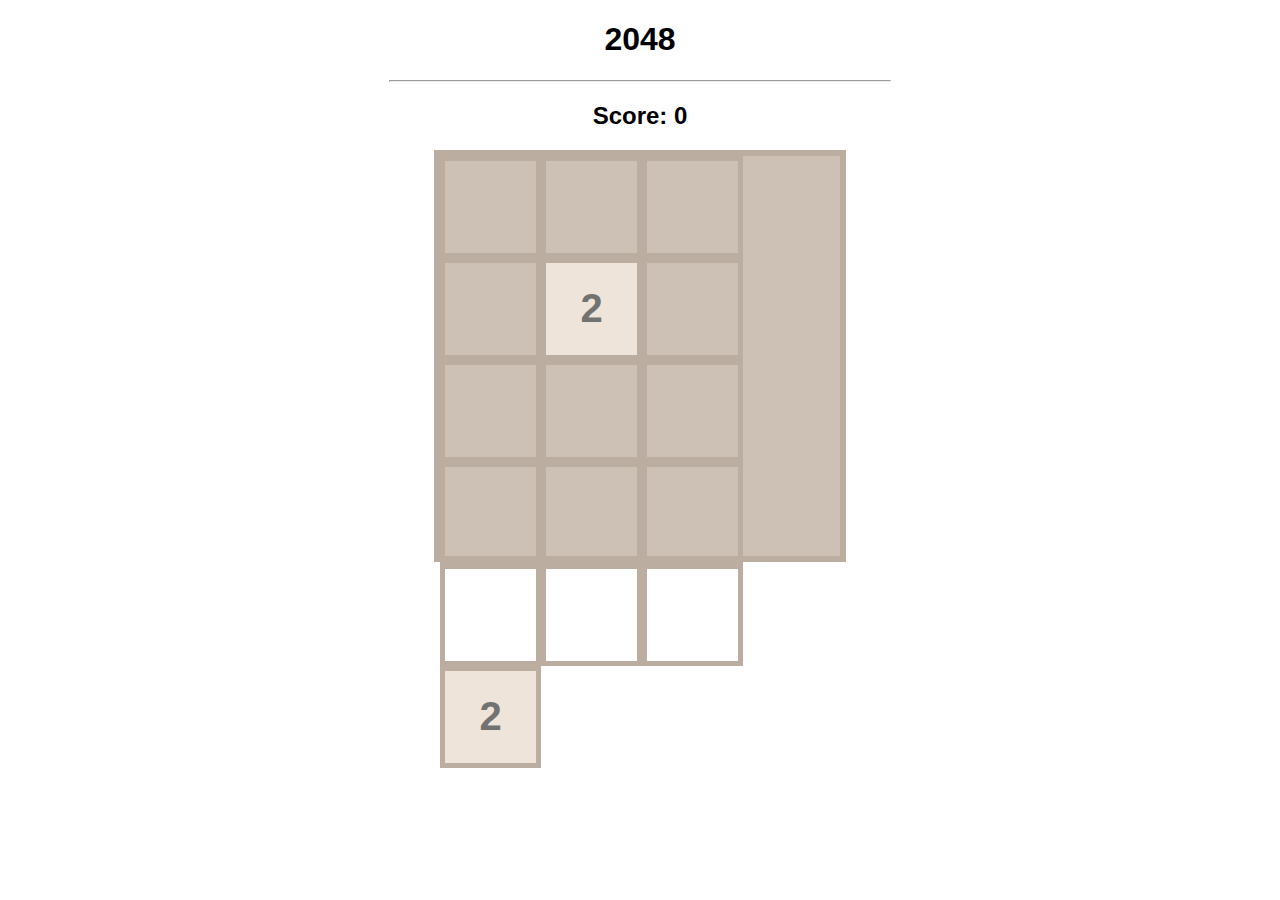
==== 2048/2048.html @ 32591ed4 "2048 complete" ====
<!DOCTYPE html>
<html>
  <head>
    <meta charset="UTF-8" />
    <meta name="viewport" content="width=device-width, initial-scale:1.0" />
    <title>2048</title>
    <link rel="stylesheet" href="2048.css" />
    <script src="2048.js"></script>
  </head>

  <body>
    <h1>2048</h1>
    <hr />
    <h2>Score: <span id="score">0</span></h2>
    <div id="board"></div>
  </body>
</html>
---- 2048/2048.css ----
body {
  font-family: Arial, Helvetica, sans-serif;
  text-align: center;
}

hr {
  width: 500px;
}

#board {
  width: 400px;
  height: 400px;

  background-color: #cdc1b5;
  border: 6px solid #bbada0;

  margin: 0 auto;
  display: flex;
  flex-wrap: wrap;
}

.tile {
  width: 91px;
  height: 92px;
  border: 5px solid #bbada0;

  font-size: 40px;
  font-weight: bold;
  display: flex;
  justify-content: center;
  align-items: center;
}

.x2 {
  background-color: #eee4da;
  color: #727371;
}

.x4 {
  background-color: #ece0ca;
  color: #727371;
}

.x8 {
  background-color: #f4b17a;
  color: white;
}

.x16 {
  background-color: #f59575;
  color: white;
}

.x32 {
  background-color: #f57c5f;
  color: white;
}

.x64 {
  background-color: #f65d3b;
  color: white;
}

.x128 {
  background-color: #edce71;
  color: white;
}

.x256 {
  background-color: #edcc63;
  color: white;
}

.x512 {
  background-color: #edc651;
  color: white;
}

.x1024 {
  background-color: #eec744;
  color: white;
}

.x2048 {
  background-color: #ecc230;
  color: white;
}

.x4096 {
  background-color: #fe3d3d;
  color: white;
}

.x8192 {
  background-color: #ff2020;
  color: white;
}
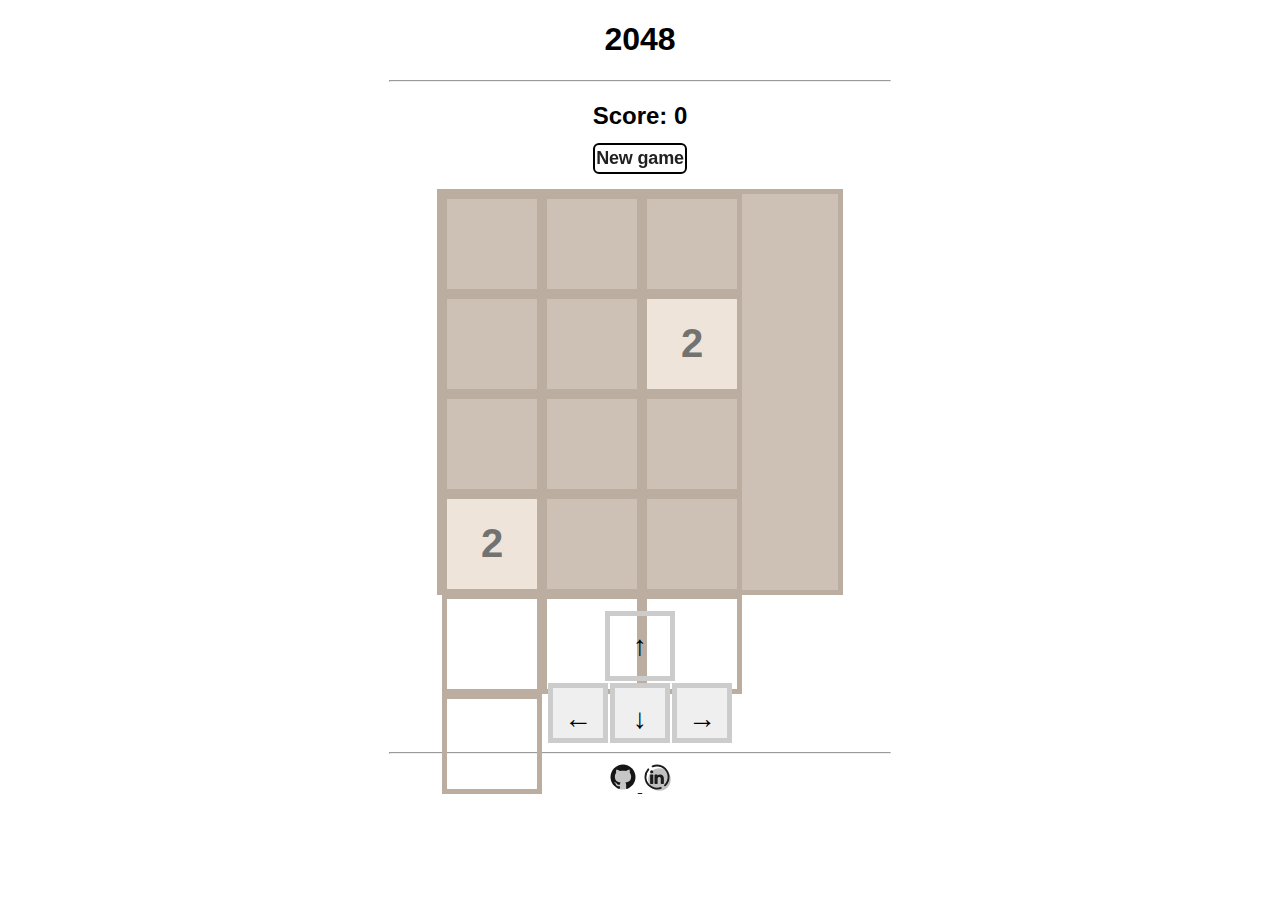
==== commit 18869d03: "modified:   2048/2048.css 	modified:   2048/2048.html 	modified:   2048/2048.js 	new file:   2048/ic" ====
--- a/2048/2048.html
+++ b/2048/2048.html
@@ -9,9 +9,30 @@
   </head>
 
   <body>
-    <h1>2048</h1>
+    <h1 class="anim1">2048</h1>
     <hr />
-    <h2>Score: <span id="score">0</span></h2>
+    <div>
+      <h2 class="anim1">Score: <span id="score">0</span></h2>
+      <button role="button" class="button-80">New game</button>
+    </div>
     <div id="board"></div>
+    <div class="container-arrows container-margin-top">
+      <div class="arrow-key up" id="arrow-up"></div>
+    </div>
+    <div class="container-arrows">
+      <button class="arrow-key left" id="arrow-left">
+      <button class="arrow-key down" id="arrow-down">
+      <button class="arrow-key right" id="arrow-right">
+    </div>
+    <footer>
+      <hr/>
+      <a href="https://github.com/EZDAMIR"
+        ><img src="icons/icon-github.svg" alt="github" class="ico github" />
+      </a>
+      <a
+        href="https://www.linkedin.com/in/%D0%B4%D0%B0%D0%BC%D0%B8%D1%80-%D1%88%D1%83%D0%B9%D1%82%D0%B8%D0%BD%D0%BE%D0%B2-3a4771290"
+        ><img src="icons/icon-linkedin.svg" alt="linkedin" class="ico linkedin"
+      /></a>
+    </footer>
   </body>
 </html>
--- a/2048/2048.css
+++ b/2048/2048.css
@@ -8,20 +8,129 @@
 }
 
 #board {
-  width: 400px;
-  height: 400px;
+  width: 396px;
+  height: 396px;
 
   background-color: #cdc1b5;
-  border: 6px solid #bbada0;
+  border: 5px solid #bbada0;
 
   margin: 0 auto;
   display: flex;
   flex-wrap: wrap;
 }
 
+.container-arrows {
+  display: flex;
+  justify-content: center;
+  align-items: center;
+}
+
+.container-margin-top {
+  margin-top: 15px;
+}
+
+.container-margin-bottom {
+  margin-bottom: 15px;
+}
+
+.anim1:hover {
+  transform: scale(1.1);
+  transition: transform 0.5s ease;
+}
+
+.github {
+  filter: grayscale(100%);
+  transition: filter 0.3s ease;
+}
+.github:not(:disabled):hover {
+  filter: none;
+}
+
+.linkedin {
+  filter: grayscale(100%);
+  transition: filter 0.3s ease;
+}
+
+.linkedin:not(:disabled):hover {
+  filter: none;
+}
+.ico {
+  width: 30px;
+  height: 30px;
+}
+
+.ico:hover {
+  transform: scale(1.15);
+  transition: transform 0.5s ease;
+}
+
+/* CSS */
+.button-80 {
+  background: #fff;
+  backface-visibility: hidden;
+  border-radius: 0.375rem;
+  border-style: solid;
+  border-width: 0.125rem;
+  box-sizing: border-box;
+  color: #212121;
+  cursor: pointer;
+  display: inline-block;
+  font-family: Circular, Helvetica, sans-serif;
+  font-size: 1.125rem;
+  font-weight: 700;
+  letter-spacing: -0.01em;
+  line-height: 1.3;
+  padding: 0.875rem 1.125rem;
+  position: relative;
+  text-align: left;
+  text-decoration: none;
+  transform: translateZ(0) scale(1);
+  transition: transform 0.2s;
+  user-select: none;
+  -webkit-user-select: none;
+  touch-action: manipulation;
+  margin-bottom: 15px;
+  margin-top: -10px;
+  padding: 0.1rem 0.1rem;
+}
+
+.button-80:not(:disabled):hover {
+  transform: scale(1.05);
+}
+
+.button-80:not(:disabled):hover:active {
+  transform: scale(1.05) translateY(0.125rem);
+}
+
+.button-80:focus {
+  outline: 0 solid transparent;
+}
+
+.button-80:focus:before {
+  content: "";
+  left: calc(-1 * 0.375rem);
+  pointer-events: none;
+  position: absolute;
+  top: calc(-1 * 0.375rem);
+  transition: border-radius;
+  user-select: none;
+}
+
+.button-80:focus:not(:focus-visible) {
+  outline: 0 solid transparent;
+}
+
+.button-80:focus:not(:focus-visible):before {
+  border-width: 0;
+}
+
+.button-80:not(:disabled):active {
+  transform: translateY(0.125rem);
+}
+
 .tile {
-  width: 91px;
-  height: 92px;
+  width: 90px;
+  height: 90px;
   border: 5px solid #bbada0;
 
   font-size: 40px;
@@ -29,69 +138,236 @@
   display: flex;
   justify-content: center;
   align-items: center;
+
+  transition: top 0.3s ease, left 0.3s ease;
+}
+
+.tile:not(:disabled):hover {
+  transform: scale(1.1);
+}
+
+.arrow-key {
+  width: 60px;
+  height: 60px;
+  border: 5px solid #ccc;
+  margin: 1px;
+  text-align: center;
+  line-height: 60px;
+  font-size: 28px;
+  cursor: default;
+  animation: pulsate 1s ease-in-out infinite alternate;
+  touch-action: manipulation;
+  display: inline-block;
+  touch-action: manipulation;
+  vertical-align: middle;
+}
+
+.arrow-key:not(:disabled):hover {
+  transform: scale(1.05);
+  transition: transform 0.2s ease;
+}
+
+.arrow-key:not(:disabled):hover:active {
+  transform: scale(1.05) translateY(0.125rem);
+}
+
+.arrow-key:focus {
+  outline: 0 solid transparent;
+}
+
+.arrow-key:focus:before {
+  content: "";
+  left: calc(-1 * 0.375rem);
+  pointer-events: none;
+  position: absolute;
+  top: calc(-1 * 0.375rem);
+  transition: border-radius;
+  user-select: none;
+}
+
+.arrow-key:focus:not(:focus-visible) {
+  outline: 0 solid transparent;
+}
+
+.arrow-key:focus:not(:focus-visible):before {
+  border-width: 0;
+}
+
+.arrow-key:not(:disabled):active {
+  transform: translateY(0.125rem);
+}
+
+.up:after {
+  content: "\2191"; /* Up arrow character */
+}
+
+.down:after {
+  content: "\2193"; /* Down arrow character */
+}
+
+.left:after {
+  content: "\2190"; /* Left arrow character */
+}
+
+.right:after {
+  content: "\2192"; /* Right arrow character */
+}
+
+@keyframes pulsate {
+  from {
+    opacity: 1;
+  }
+  to {
+    opacity: 0.7;
+  }
 }
 
 .x2 {
   background-color: #eee4da;
   color: #727371;
+
+  animation: myfirst 0.1s;
+  -moz-animation: myfirst 0.1s; /* Firefox */
+  -webkit-animation: myfirst 0.1s; /* Safari or Chrome or opera */
 }
 
 .x4 {
   background-color: #ece0ca;
   color: #727371;
+  animation: myfirst 0.1s;
+  -moz-animation: myfirst 0.1s; /* Firefox */
+  -webkit-animation: myfirst 0.1s; /* Safari or Chrome or opera */
 }
 
 .x8 {
   background-color: #f4b17a;
   color: white;
+  animation: myfirst 0.1s;
+  -moz-animation: myfirst 0.1s; /* Firefox */
+  -webkit-animation: myfirst 0.1s; /* Safari or Chrome or opera */
 }
 
 .x16 {
   background-color: #f59575;
   color: white;
+  animation: myfirst 0.1s;
+  -moz-animation: myfirst 0.1s; /* Firefox */
+  -webkit-animation: myfirst 0.1s; /* Safari or Chrome or opera */
 }
 
 .x32 {
   background-color: #f57c5f;
   color: white;
+  animation: myfirst 0.1s;
+  -moz-animation: myfirst 0.1s; /* Firefox */
+  -webkit-animation: myfirst 0.1s; /* Safari or Chrome or opera */
 }
 
 .x64 {
   background-color: #f65d3b;
   color: white;
+  animation: myfirst 0.1s;
+  -moz-animation: myfirst 0.1s; /* Firefox */
+  -webkit-animation: myfirst 0.1s; /* Safari or Chrome or opera */
 }
 
 .x128 {
   background-color: #edce71;
   color: white;
+  animation: myfirst 0.1s;
+  -moz-animation: myfirst 0.1s; /* Firefox */
+  -webkit-animation: myfirst 0.1s; /* Safari or Chrome or opera */
 }
 
 .x256 {
   background-color: #edcc63;
   color: white;
+  animation: myfirst 0.1s;
+  -moz-animation: myfirst 0.1s; /* Firefox */
+  -webkit-animation: myfirst 0.1s; /* Safari or Chrome or opera */
 }
 
 .x512 {
   background-color: #edc651;
   color: white;
+  animation: myfirst 0.1s;
+  -moz-animation: myfirst 0.1s; /* Firefox */
+  -webkit-animation: myfirst 0.1s; /* Safari or Chrome or opera */
 }
 
 .x1024 {
   background-color: #eec744;
   color: white;
+  animation: myfirst 0.1s;
+  -moz-animation: myfirst 0.1s; /* Firefox */
+  -webkit-animation: myfirst 0.1s; /* Safari or Chrome or opera */
 }
 
 .x2048 {
   background-color: #ecc230;
   color: white;
+  animation: myfirst 0.1s;
+  -moz-animation: myfirst 0.1s; /* Firefox */
+  -webkit-animation: myfirst 0.1s; /* Safari or Chrome or opera */
 }
 
 .x4096 {
   background-color: #fe3d3d;
   color: white;
+  animation: myfirst 0.1s;
+  -moz-animation: myfirst 0.1s; /* Firefox */
+  -webkit-animation: myfirst 0.1s; /* Safari or Chrome or opera */
 }
 
 .x8192 {
   background-color: #ff2020;
   color: white;
-}
+  animation: myfirst 0.1s;
+  -moz-animation: myfirst 0.1s; /* Firefox */
+  -webkit-animation: myfirst 0.1s; /* Safari or Chrome or opera */
+}
+
+@keyframes myfirst {
+  0% {
+    opacity: 0;
+    transform: scale(0);
+  }
+  50% {
+    opacity: 0.5;
+    transform: scale(1.5);
+  }
+  100% {
+    opacity: 1;
+    transform: scale(1);
+  }
+}
+
+@-moz-keyframes myfirst /* Firefox */ {
+  0% {
+    opacity: 0;
+    -moz-transform: scale(0);
+  }
+  50% {
+    opacity: 0.5;
+    -moz-transform: scale(1.5);
+  }
+  100% {
+    opacity: 1;
+    -moz-transform: scale(1);
+  }
+}
+
+@-webkit-keyframes myfirst /* Safari or Chrome */ {
+  0% {
+    opacity: 0;
+    -webkit-transform: scale(0);
+  }
+  50% {
+    opacity: 0.5;
+    -webkit-transform: scale(1.5);
+  }
+  100% {
+    opacity: 1;
+    -webkit-transform: scale(1);
+  }
+}
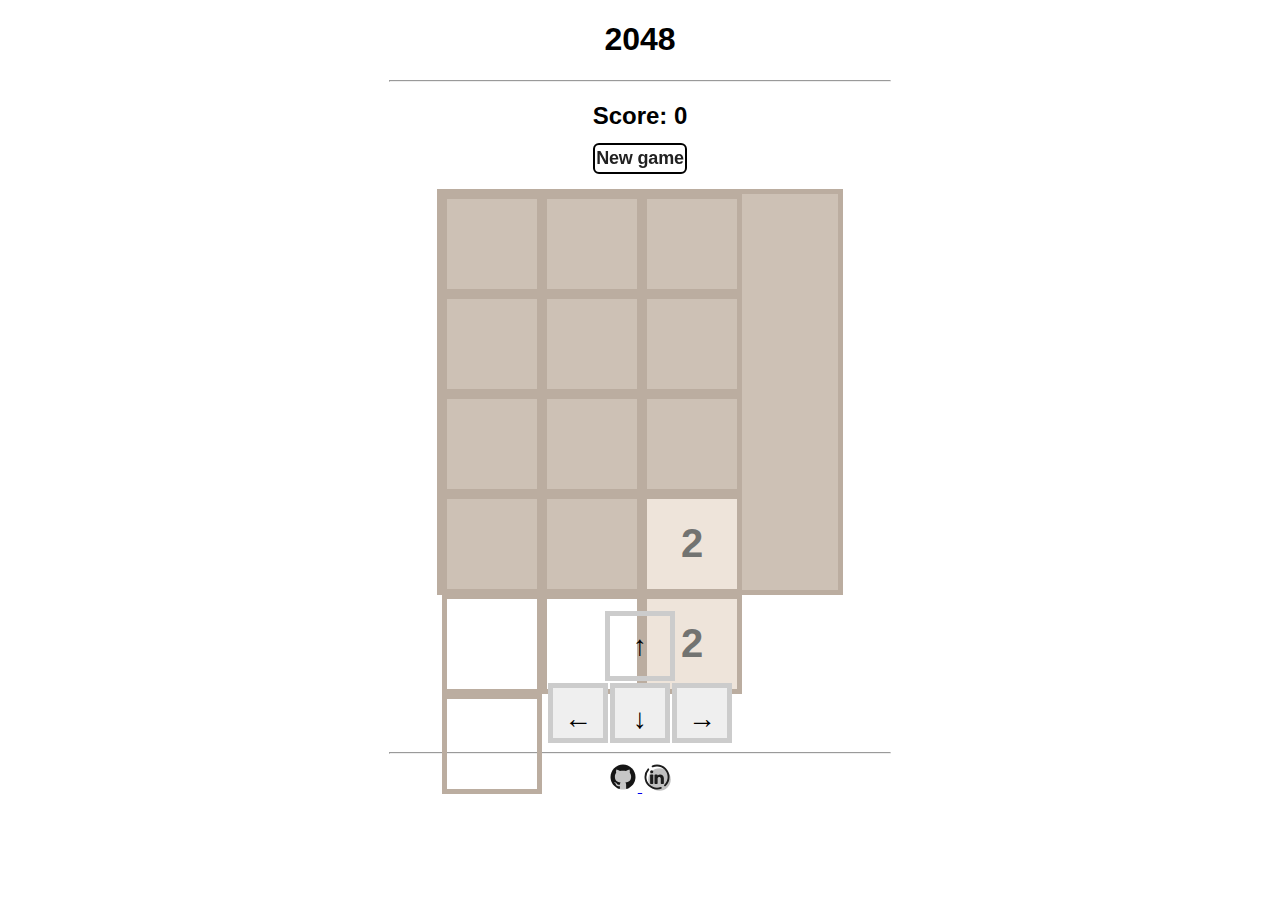
==== commit 3143eb3c: "modified:   2048/2048.css 	modified:   2048/2048.html 	modified:   2048/2048.js" ====
--- a/2048/2048.html
+++ b/2048/2048.html
@@ -5,7 +5,7 @@
     <meta name="viewport" content="width=device-width, initial-scale:1.0" />
     <title>2048</title>
     <link rel="stylesheet" href="2048.css" />
-    <script src="2048.js"></script>
+    <script src="2048.js" defer></script>
   </head>
 
   <body>
--- a/2048/2048.css
+++ b/2048/2048.css
@@ -17,6 +17,22 @@
   margin: 0 auto;
   display: flex;
   flex-wrap: wrap;
+}
+
+@keyframes increaseScore {
+  from {
+    opacity: 0;
+    transform: translateY(-20px);
+  }
+  to {
+    opacity: 1;
+    transform: translateY(0);
+  }
+}
+
+#score-animated {
+  font-size: 24px;
+  animation: increaseScore 0.5s ease-out;
 }
 
 .container-arrows {
@@ -63,8 +79,6 @@
   transform: scale(1.15);
   transition: transform 0.5s ease;
 }
-
-/* CSS */
 .button-80 {
   background: #fff;
   backface-visibility: hidden;
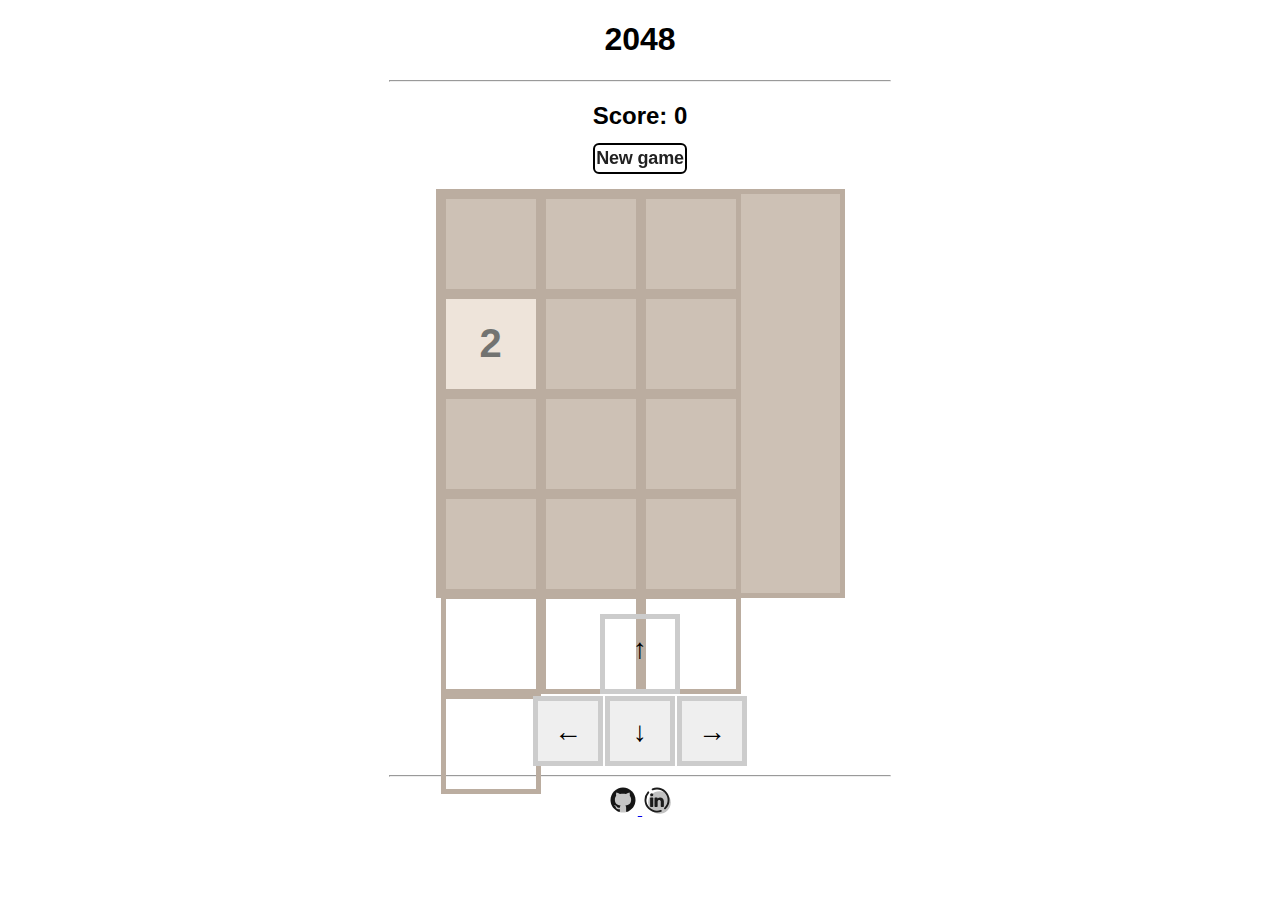
==== commit 2469d175: "On branch main  Your branch is up to date with 'origin/main'." ====
--- a/2048/2048.html
+++ b/2048/2048.html
@@ -5,7 +5,6 @@
     <meta name="viewport" content="width=device-width, initial-scale:1.0" />
     <title>2048</title>
     <link rel="stylesheet" href="2048.css" />
-    <script src="2048.js" defer></script>
   </head>
 
   <body>
@@ -13,11 +12,11 @@
     <hr />
     <div>
       <h2 class="anim1">Score: <span id="score">0</span></h2>
-      <button role="button" class="button-80">New game</button>
+      <button role="button" class="button-80" id="buttonNG">New game</button>
     </div>
     <div id="board"></div>
     <div class="container-arrows container-margin-top">
-      <div class="arrow-key up" id="arrow-up"></div>
+      <div class="arrow-key up sizeable" id="arrow-up"></div>
     </div>
     <div class="container-arrows">
       <button class="arrow-key left" id="arrow-left">
@@ -34,5 +33,9 @@
         ><img src="icons/icon-linkedin.svg" alt="linkedin" class="ico linkedin"
       /></a>
     </footer>
+
+    <script src="scripts/variables.js" defer></script>
+    <script src="scripts/gameLogic.js" defer></script>
+    <script src="scripts/userInterface.js"defer></script>
   </body>
 </html>
--- a/2048/2048.css
+++ b/2048/2048.css
@@ -8,8 +8,8 @@
 }
 
 #board {
-  width: 396px;
-  height: 396px;
+  width: 399px;
+  height: 399px;
 
   background-color: #cdc1b5;
   border: 5px solid #bbada0;
@@ -160,9 +160,14 @@
   transform: scale(1.1);
 }
 
-.arrow-key {
+.sizeable {
   width: 60px;
   height: 60px;
+}
+
+.arrow-key {
+  width: 70px;
+  height: 70px;
   border: 5px solid #ccc;
   margin: 1px;
   text-align: center;
